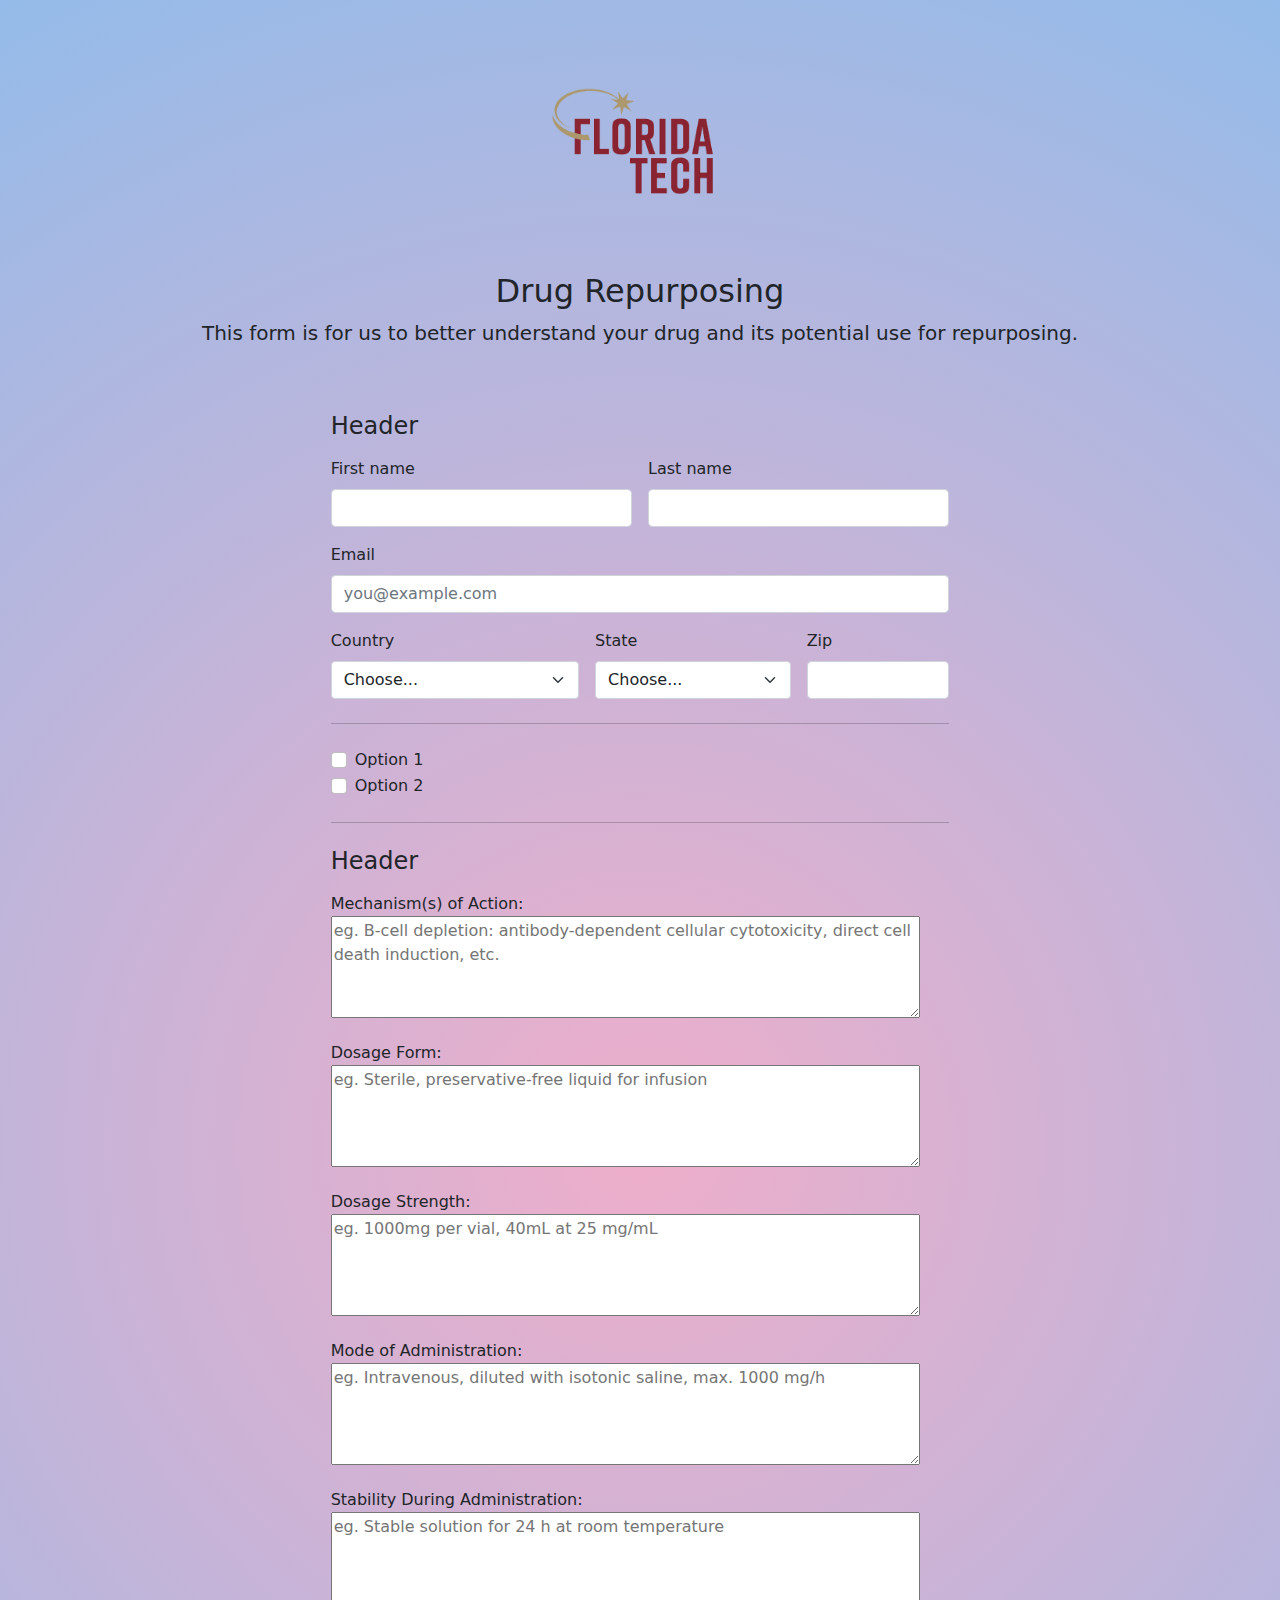
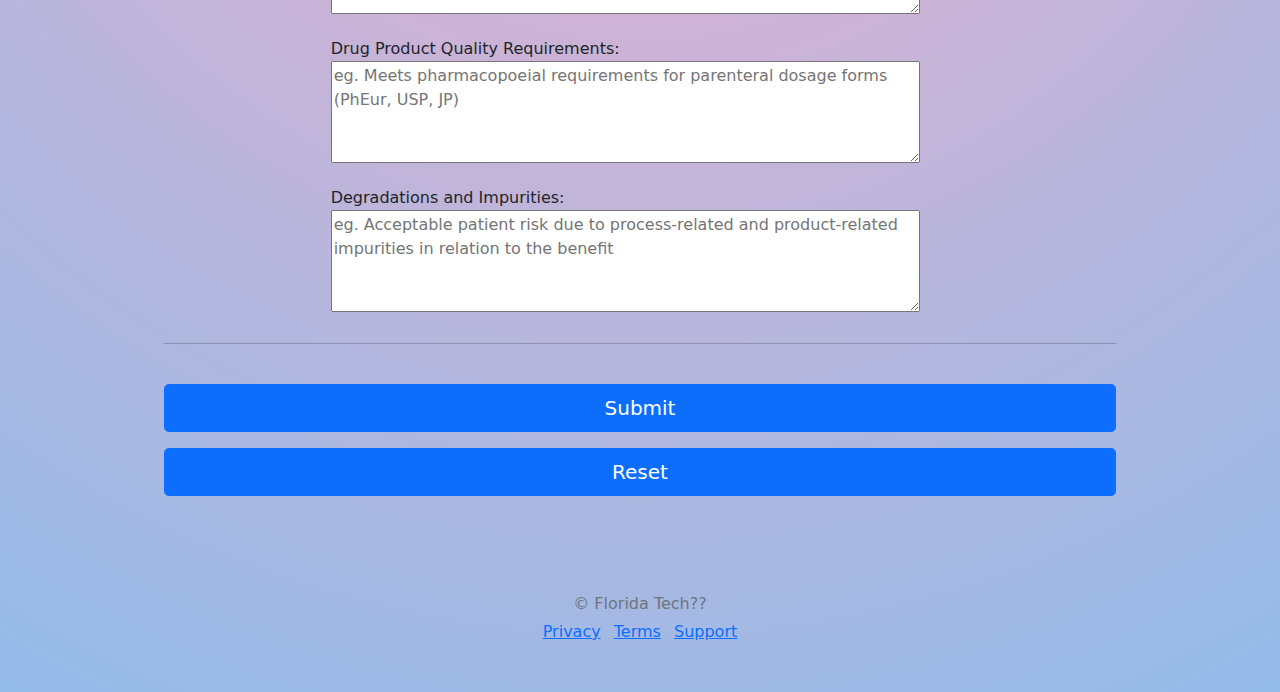
==== bootstrap/form/index.html @ 1e6c6fae "attempting first commit of frontend" ====
<!DOCTYPE html>
<html lang="en">
    <head>
        <meta charset="utf-8" />
        <meta content="width=device-width, initial-scale=1" name="viewport" />
        <meta content="Form to compare the effects of drugs used for certain illnesses with the COVID-19 virus to test for compatibility between the drugs and COVID" name="description" />
        <meta content="Dr. Bhattacharyya, Dr. Datta, Anubhav Gupta, Lillian Chu, Tyler Price, Colbi Appleby" name="author" />
        <meta content="bootstrap v5.0" name="generator" />
        <title>DRM</title>

        <link href="" rel="canonical" />
        <link href="../assets/brand/DRM_Placeholder_FIT_Logo.png" rel="icon" type="image/png" />

        <!-- Bootstrap core CSS -->
        <link href="../assets/dist/css/bootstrap.min.css" rel="stylesheet" />

        <style>
            .bd-placeholder-img {
                font-size: 1.125rem;
                text-anchor: middle;
                -webkit-user-select: none;
                -moz-user-select: none;
                user-select: none;
            }

            @media (min-width: 768px) {
                .bd-placeholder-img-lg {
                    font-size: 3.5rem;
                }
            }
        </style>

        <!-- Custom styles -->
        <link href="form-validation.css" rel="stylesheet" />
    </head>
    <body class="bg-light">
        <div class="container">
            <main>
                <div class="py-5 text-center">
                    <img alt="" class="d-block mx-auto mb-4" height="200" src="../assets/brand/DRM_Placeholder_FIT_Logo.png" width="200" />
                    <h2>Drug Repurposing</h2>
                    <p class="lead">This form is for us to better understand your drug and its potential use for repurposing.</p>
                </div>

                <div class="row g-3">
                    <div class="col-md-7 col-lg-8">
                        <h4 class="mb-3">Header</h4>
                        <form class="needs-validation" novalidate>
                            <div class="row g-3">
                                <div class="col-sm-6">
                                    <label class="form-label" for="firstName">First name</label>
                                    <input class="form-control" id="firstName" placeholder="" required type="text" value="" />
                                    <div class="invalid-feedback">
                                        Valid first name is required.
                                    </div>
                                </div>

                                <div class="col-sm-6">
                                    <label class="form-label" for="lastName">Last name</label>
                                    <input class="form-control" id="lastName" placeholder="" required type="text" value="" />
                                    <div class="invalid-feedback">
                                        Valid last name is required.
                                    </div>
                                </div>

                                <div class="col-12">
                                    <label class="form-label" for="email">Email</label>
                                    <input class="form-control" id="email" placeholder="you@example.com" required type="email" />
                                    <div class="invalid-feedback">
                                        Please enter a valid email address.
                                    </div>
                                </div>

                                <div class="col-md-5">
                                    <label class="form-label" for="country">Country</label>
                                    <select class="form-select" id="country" required>
                                        <option value="">Choose...</option>
                                        <option>United States</option>
                                    </select>
                                    <div class="invalid-feedback">
                                        Please select a valid country.
                                    </div>
                                </div>

                                <div class="col-md-4">
                                    <label class="form-label" for="state">State</label>
                                    <select class="form-select" id="state" required>
                                        <option value="" selected="selected">Choose...</option>
                                        <option value="AL">Alabama</option>
                                        <option value="AK">Alaska</option>
                                        <option value="AZ">Arizona</option>
                                        <option value="AR">Arkansas</option>
                                        <option value="CA">California</option>
                                        <option value="CO">Colorado</option>
                                        <option value="CT">Connecticut</option>
                                        <option value="DE">Delaware</option>
                                        <option value="DC">District Of Columbia</option>
                                        <option value="FL">Florida</option>
                                        <option value="GA">Georgia</option>
                                        <option value="HI">Hawaii</option>
                                        <option value="ID">Idaho</option>
                                        <option value="IL">Illinois</option>
                                        <option value="IN">Indiana</option>
                                        <option value="IA">Iowa</option>
                                        <option value="KS">Kansas</option>
                                        <option value="KY">Kentucky</option>
                                        <option value="LA">Louisiana</option>
                                        <option value="ME">Maine</option>
                                        <option value="MD">Maryland</option>
                                        <option value="MA">Massachusetts</option>
                                        <option value="MI">Michigan</option>
                                        <option value="MN">Minnesota</option>
                                        <option value="MS">Mississippi</option>
                                        <option value="MO">Missouri</option>
                                        <option value="MT">Montana</option>
                                        <option value="NE">Nebraska</option>
                                        <option value="NV">Nevada</option>
                                        <option value="NH">New Hampshire</option>
                                        <option value="NJ">New Jersey</option>
                                        <option value="NM">New Mexico</option>
                                        <option value="NY">New York</option>
                                        <option value="NC">North Carolina</option>
                                        <option value="ND">North Dakota</option>
                                        <option value="OH">Ohio</option>
                                        <option value="OK">Oklahoma</option>
                                        <option value="OR">Oregon</option>
                                        <option value="PA">Pennsylvania</option>
                                        <option value="RI">Rhode Island</option>
                                        <option value="SC">South Carolina</option>
                                        <option value="SD">South Dakota</option>
                                        <option value="TN">Tennessee</option>
                                        <option value="TX">Texas</option>
                                        <option value="UT">Utah</option>
                                        <option value="VT">Vermont</option>
                                        <option value="VA">Virginia</option>
                                        <option value="WA">Washington</option>
                                        <option value="WV">West Virginia</option>
                                        <option value="WI">Wisconsin</option>
                                        <option value="WY">Wyoming</option>
                                    </select>
                                    <div class="invalid-feedback">
                                        Please provide a valid state.
                                    </div>
                                </div>

                                <div class="col-md-3">
                                    <label class="form-label" for="zip">Zip</label>
                                    <input class="form-control" id="zip" placeholder="" required type="text" />
                                    <div class="invalid-feedback">
                                        Zip code required.
                                    </div>
                                </div>
                            </div>
                            <hr class="my-4">
                            <div class="form-check">
                                <input class="form-check-input" id="same-address" type="checkbox" />
                                <label class="form-check-label" for="same-address">Option 1</label>
                            </div>

                            <div class="form-check">
                                <input class="form-check-input" id="save-info" type="checkbox" />
                                <label class="form-check-label" for="save-info">Option 2</label>
                            </div>
                            <hr class="my-4">
                            <h4 class="mb-3">Header</h4>

                            <div class="row gy-3">
                                <div class="col-13">
                                    <label for="mechofa">Mechanism(s) of Action:</label>
                                    <br />
                                    <textarea cols="70" id="mechofa" name="mechofa" placeholder="eg. B-cell depletion: antibody-dependent cellular cytotoxicity, direct cell death induction, etc." required rows="4"></textarea>
                                    <div class="invalid-feedback">
                                        Please enter a valid Mechanism of Action
                                    </div>
                                </div>

                                <div class="col-13">
                                    <label for="dform">Dosage Form:</label><br />
                                    <textarea cols="70" id="dform" name="dform" placeholder="eg. Sterile, preservative-free liquid for infusion" required rows="4"></textarea>
                                    <div class="invalid-feedback">
                                        Please enter a valid Mechanism of Action
                                    </div>
                                </div>
                                <br />
                                <div class="col-13">
                                    <label for="dstrength">Dosage Strength:</label><br />
                                    <textarea cols="70" id="dstrength" name="dstrength" placeholder="eg. 1000mg per vial, 40mL at 25 mg/mL" required rows="4"></textarea>
                                    <div class="invalid-feedback">
                                        Please enter a valid Mechanism of Action
                                    </div>
                                </div>
                                <br />
                                <div class="col-13">
                                    <label for="modeofa">Mode of Administration:</label><br />
                                    <textarea cols="70" id="modeofa" name="modeofa" placeholder="eg. Intravenous, diluted with isotonic saline, max. 1000 mg/h" required rows="4"></textarea>
                                    <div class="invalid-feedback">
                                        Please enter a valid Mechanism of Action
                                    </div>
                                </div>
                                <br />
                                <div class="col-13">
                                    <label for="sda">Stability During Administration:</label><br />
                                    <textarea cols="70" id="sda" name="sda" placeholder="eg. Stable solution for 24 h at room temperature" required rows="4"></textarea>
                                    <div class="invalid-feedback">
                                        Please enter a valid Mechanism of Action
                                    </div>
                                </div>
                                <br />
                                <div class="col-13">
                                    <label for="dpqr">Drug Product Quality Requirements:</label><br />
                                    <textarea cols="70" id="dpqr" name="dpqr" placeholder="eg. Meets pharmacopoeial requirements for parenteral dosage forms (PhEur, USP, JP)" required rows="4"></textarea>
                                    <div class="invalid-feedback">
                                        Please enter a valid Mechanism of Action
                                    </div>
                                </div>
                                <br />
                                <div class="col-13">
                                    <label for="degandimp">Degradations and Impurities:</label><br />
                                    <textarea cols="70" id="degandimp" name="degandimp" placeholder="eg. Acceptable patient risk due to process-related and product-related impurities in relation to the benefit" required rows="4"></textarea>
                                    <div class="invalid-feedback">
                                        Please enter a valid Mechanism of Action
                                    </div>
                                </div>
                                <br />
                            </div>
                        </form>
                    </div>
                    <hr class="my-4">
                    <button class="w-100 btn btn-primary btn-lg" type="submit">Submit</button>
                    <button class="w-100 btn btn-primary btn-lg" type="reset">Reset</button>
                </div>
            </main>

            <footer class="my-5 pt-5 text-muted text-center text-small">
                <p class="mb-1">&copy; Florida Tech??</p>
                <ul class="list-inline">
                    <li class="list-inline-item"><a href="#">Privacy</a></li>
                    <li class="list-inline-item"><a href="#">Terms</a></li>
                    <li class="list-inline-item"><a href="#">Support</a></li>
                </ul>
            </footer>
        </div>

        <script src="../assets/dist/js/bootstrap.bundle.min.js"></script>
        <script src="form-validation.js"></script>
    </body>
</html>
---- bootstrap/form/form-validation.css ----
body {
  background: rgb(238,174,202);
  background: radial-gradient(circle, rgba(238,174,202,1) 0%, rgba(148,187,233,1) 100%);
}
div.row {
  justify-content: center;
}
div.container {
  max-width: 960px;
}
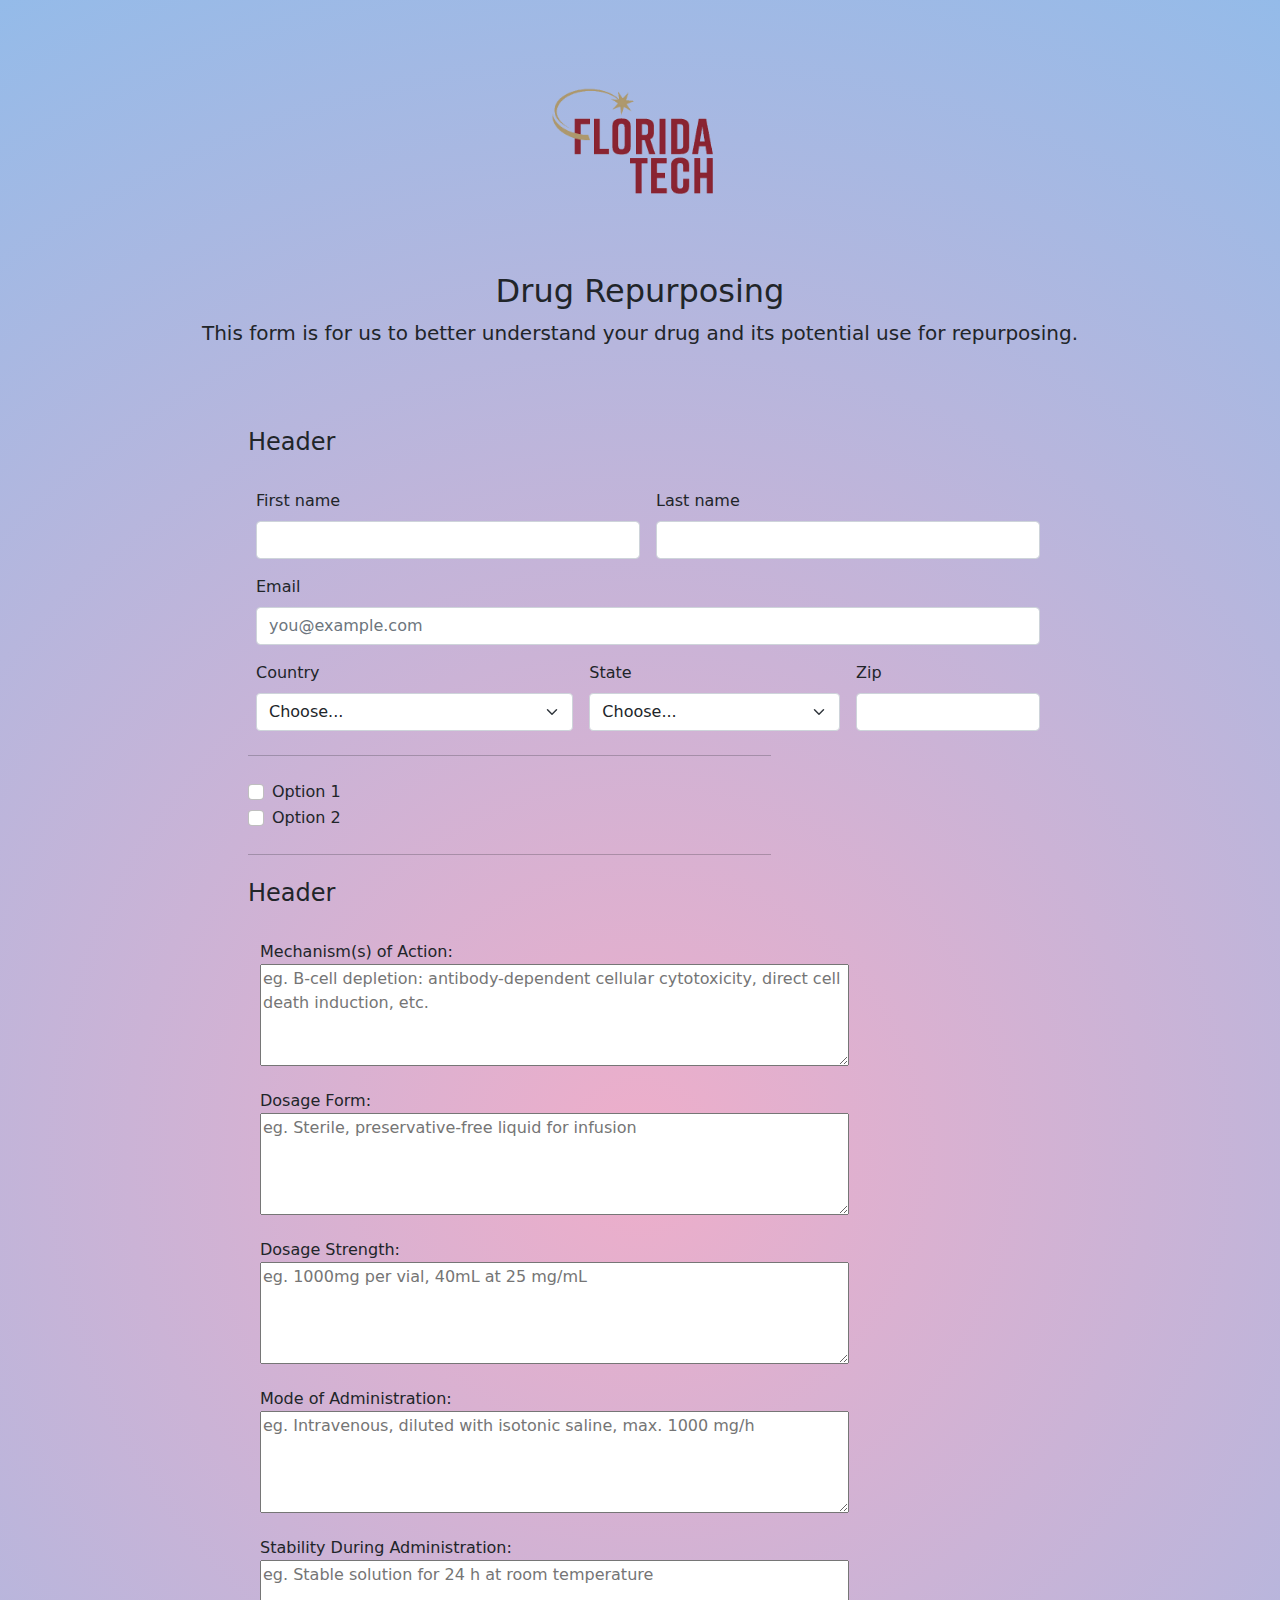
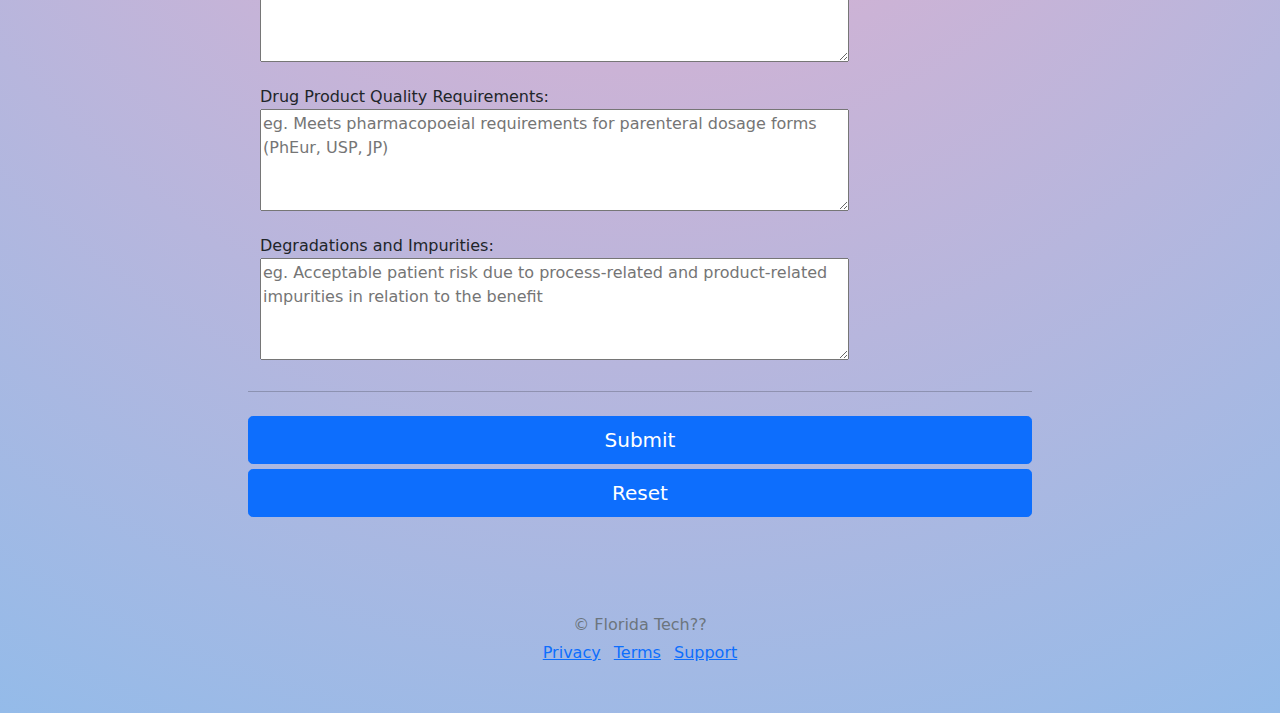
==== commit fb2a4a7e: "fixed invalid fields not showing" ====
--- a/bootstrap/form/index.html
+++ b/bootstrap/form/index.html
@@ -43,9 +43,9 @@
                 </div>
 
                 <div class="row g-3">
-                    <div class="col-md-7 col-lg-8">
-                        <h4 class="mb-3">Header</h4>
-                        <form class="needs-validation" novalidate>
+                    <form class="needs-validation" novalidate>
+                        <div class="col-md-7 col-lg-8">
+                            <h4 class="mb-3">Header</h4>
                             <div class="row g-3">
                                 <div class="col-sm-6">
                                     <label class="form-label" for="firstName">First name</label>
@@ -85,7 +85,7 @@
                                 <div class="col-md-4">
                                     <label class="form-label" for="state">State</label>
                                     <select class="form-select" id="state" required>
-                                        <option value="" selected="selected">Choose...</option>
+                                        <option selected="selected" value="">Choose...</option>
                                         <option value="AL">Alabama</option>
                                         <option value="AK">Alaska</option>
                                         <option value="AZ">Arizona</option>
@@ -139,7 +139,7 @@
                                         <option value="WY">Wyoming</option>
                                     </select>
                                     <div class="invalid-feedback">
-                                        Please provide a valid state.
+                                        State required.
                                     </div>
                                 </div>
 
@@ -147,11 +147,11 @@
                                     <label class="form-label" for="zip">Zip</label>
                                     <input class="form-control" id="zip" placeholder="" required type="text" />
                                     <div class="invalid-feedback">
-                                        Zip code required.
-                                    </div>
-                                </div>
-                            </div>
-                            <hr class="my-4">
+                                        Please enter a valid Zip code
+                                    </div>
+                                </div>
+                            </div>
+                            <hr class="my-4" />
                             <div class="form-check">
                                 <input class="form-check-input" id="same-address" type="checkbox" />
                                 <label class="form-check-label" for="same-address">Option 1</label>
@@ -161,7 +161,7 @@
                                 <input class="form-check-input" id="save-info" type="checkbox" />
                                 <label class="form-check-label" for="save-info">Option 2</label>
                             </div>
-                            <hr class="my-4">
+                            <hr class="my-4" />
                             <h4 class="mb-3">Header</h4>
 
                             <div class="row gy-3">
@@ -178,7 +178,7 @@
                                     <label for="dform">Dosage Form:</label><br />
                                     <textarea cols="70" id="dform" name="dform" placeholder="eg. Sterile, preservative-free liquid for infusion" required rows="4"></textarea>
                                     <div class="invalid-feedback">
-                                        Please enter a valid Mechanism of Action
+                                        Please enter a valid Dosage Form.
                                     </div>
                                 </div>
                                 <br />
@@ -186,7 +186,7 @@
                                     <label for="dstrength">Dosage Strength:</label><br />
                                     <textarea cols="70" id="dstrength" name="dstrength" placeholder="eg. 1000mg per vial, 40mL at 25 mg/mL" required rows="4"></textarea>
                                     <div class="invalid-feedback">
-                                        Please enter a valid Mechanism of Action
+                                        Please enter a valid Dosage Strength.
                                     </div>
                                 </div>
                                 <br />
@@ -194,7 +194,7 @@
                                     <label for="modeofa">Mode of Administration:</label><br />
                                     <textarea cols="70" id="modeofa" name="modeofa" placeholder="eg. Intravenous, diluted with isotonic saline, max. 1000 mg/h" required rows="4"></textarea>
                                     <div class="invalid-feedback">
-                                        Please enter a valid Mechanism of Action
+                                        Please enter a valid Mode of Administration.
                                     </div>
                                 </div>
                                 <br />
@@ -202,7 +202,7 @@
                                     <label for="sda">Stability During Administration:</label><br />
                                     <textarea cols="70" id="sda" name="sda" placeholder="eg. Stable solution for 24 h at room temperature" required rows="4"></textarea>
                                     <div class="invalid-feedback">
-                                        Please enter a valid Mechanism of Action
+                                        Please enter a valid Stability During Administration.
                                     </div>
                                 </div>
                                 <br />
@@ -210,7 +210,7 @@
                                     <label for="dpqr">Drug Product Quality Requirements:</label><br />
                                     <textarea cols="70" id="dpqr" name="dpqr" placeholder="eg. Meets pharmacopoeial requirements for parenteral dosage forms (PhEur, USP, JP)" required rows="4"></textarea>
                                     <div class="invalid-feedback">
-                                        Please enter a valid Mechanism of Action
+                                        Please enter valid Product Quality Requirements.
                                     </div>
                                 </div>
                                 <br />
@@ -218,16 +218,16 @@
                                     <label for="degandimp">Degradations and Impurities:</label><br />
                                     <textarea cols="70" id="degandimp" name="degandimp" placeholder="eg. Acceptable patient risk due to process-related and product-related impurities in relation to the benefit" required rows="4"></textarea>
                                     <div class="invalid-feedback">
-                                        Please enter a valid Mechanism of Action
-                                    </div>
-                                </div>
-                                <br />
-                            </div>
-                        </form>
-                    </div>
-                    <hr class="my-4">
-                    <button class="w-100 btn btn-primary btn-lg" type="submit">Submit</button>
-                    <button class="w-100 btn btn-primary btn-lg" type="reset">Reset</button>
+                                        Please enter valid Degradations and Impurities.
+                                    </div>
+                                </div>
+                                <br />
+                            </div>
+                        </div>
+                        <hr class="my-4" />
+                        <button class="w-100 btn btn-primary btn-lg btn-primary-spacing" type="submit">Submit</button>
+                        <button class="w-100 btn btn-primary btn-lg" type="reset">Reset</button>
+                    </form>
                 </div>
             </main>
 
--- a/bootstrap/form/form-validation.css
+++ b/bootstrap/form/form-validation.css
@@ -3,8 +3,15 @@
   background: radial-gradient(circle, rgba(238,174,202,1) 0%, rgba(148,187,233,1) 100%);
 }
 div.row {
-  justify-content: center;
+  margin: 0 auto;
+  text-align: left;
+  width: 800px;
 }
+
 div.container {
   max-width: 960px;
 }
+.btn-primary-spacing {
+  margin-right: 5px;
+  margin-bottom: 5px !important;
+}